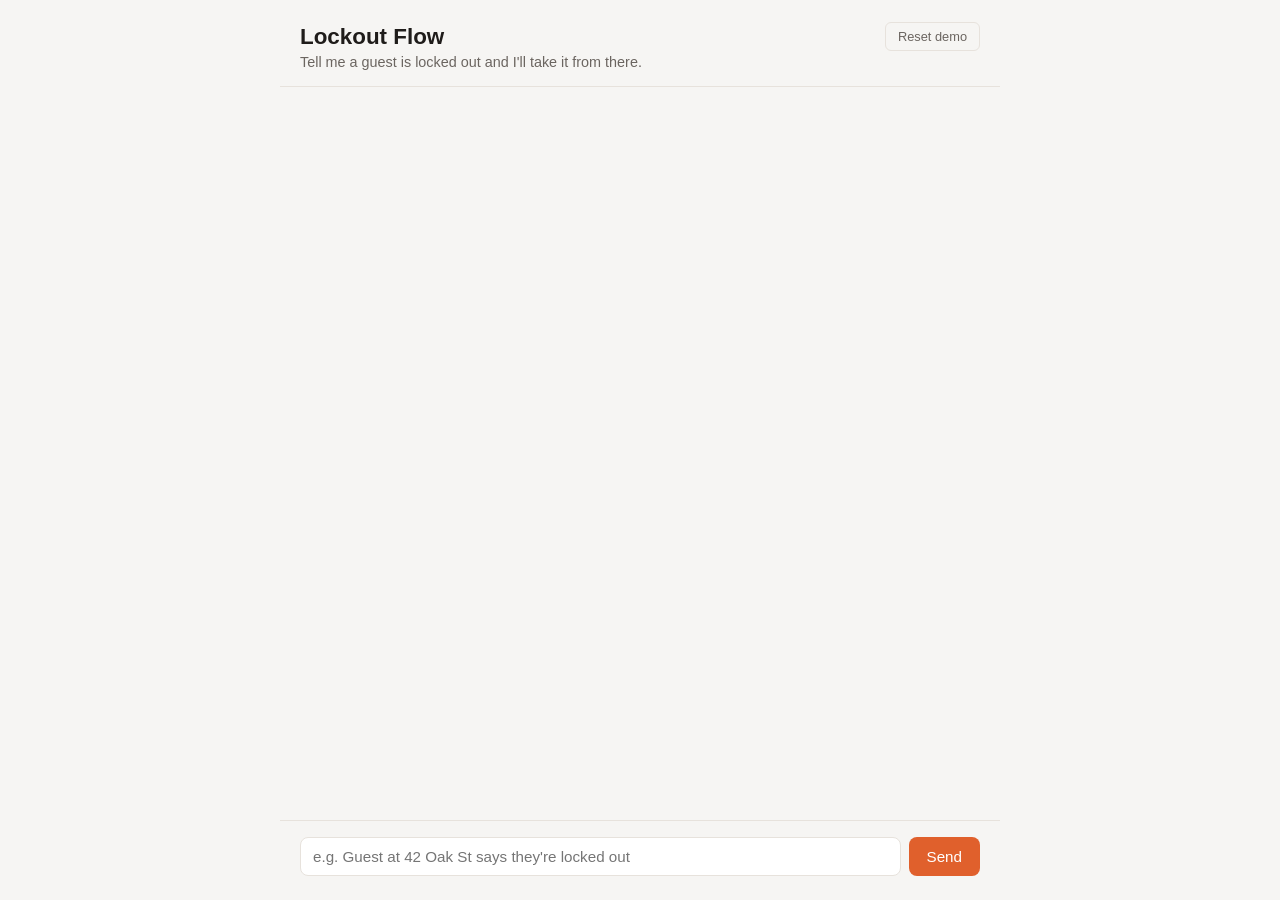
==== static/index.html @ 3b517aba "Lockout flow: host assistant that closes a guest lockout end-to-end Groq/Llama tool-calling agent th" ====
<!doctype html>
<html lang="en">
<head>
  <meta charset="utf-8" />
  <meta name="viewport" content="width=device-width, initial-scale=1" />
  <title>Lockout Flow — Host Assistant</title>
  <link rel="stylesheet" href="/static/style.css" />
</head>
<body>
  <div class="app">
    <header>
      <h1>Lockout Flow</h1>
      <p class="subtitle">Tell me a guest is locked out and I'll take it from there.</p>
      <button id="resetBtn" class="reset-btn" type="button">Reset demo</button>
    </header>

    <main id="log" class="log"></main>

    <form id="composer" class="composer">
      <input id="messageInput" type="text" autocomplete="off"
             placeholder="e.g. Guest at 42 Oak St says they're locked out" />
      <button type="submit">Send</button>
    </form>
  </div>

  <script src="/static/app.js"></script>
</body>
</html>
---- static/style.css ----
:root {
  --bg: #f6f5f3;
  --panel: #ffffff;
  --ink: #1f1c1a;
  --muted: #6b6560;
  --accent: #e0602c;
  --accent-ink: #ffffff;
  --border: #e7e2dc;
  --host-bubble: #efece6;
  --assistant-bubble: #fff;
  --card-bg: #fff6ef;
  --card-border: #f0c9a8;
  --danger: #b3401f;
}

* { box-sizing: border-box; }

body {
  margin: 0;
  background: var(--bg);
  color: var(--ink);
  font-family: -apple-system, BlinkMacSystemFont, "Segoe UI", Helvetica, Arial, sans-serif;
}

.app {
  max-width: 720px;
  margin: 0 auto;
  min-height: 100vh;
  display: flex;
  flex-direction: column;
}

header {
  padding: 24px 20px 16px;
  border-bottom: 1px solid var(--border);
  position: relative;
}

header h1 {
  margin: 0 0 4px;
  font-size: 1.4rem;
}

.subtitle {
  margin: 0;
  color: var(--muted);
  font-size: 0.9rem;
}

.reset-btn {
  position: absolute;
  top: 22px;
  right: 20px;
  background: none;
  border: 1px solid var(--border);
  color: var(--muted);
  padding: 6px 12px;
  border-radius: 6px;
  font-size: 0.8rem;
  cursor: pointer;
}
.reset-btn:hover { background: var(--host-bubble); }

.log {
  flex: 1;
  overflow-y: auto;
  padding: 20px;
  display: flex;
  flex-direction: column;
  gap: 12px;
}

.bubble {
  max-width: 85%;
  padding: 10px 14px;
  border-radius: 12px;
  line-height: 1.45;
  font-size: 0.95rem;
  white-space: pre-wrap;
}

.bubble.user {
  align-self: flex-end;
  background: var(--accent);
  color: var(--accent-ink);
  border-bottom-right-radius: 4px;
}

.bubble.assistant {
  align-self: flex-start;
  background: var(--assistant-bubble);
  border: 1px solid var(--border);
  border-bottom-left-radius: 4px;
}

.bubble.error {
  align-self: center;
  background: #fdecea;
  border: 1px solid #f3c2ba;
  color: var(--danger);
  font-size: 0.85rem;
}

.action-card {
  align-self: flex-start;
  max-width: 90%;
  background: var(--card-bg);
  border: 1px solid var(--card-border);
  border-radius: 12px;
  padding: 12px 14px;
  font-size: 0.9rem;
}

.action-card .action-title {
  font-weight: 600;
  margin-bottom: 6px;
}

.action-card pre {
  margin: 6px 0 10px;
  background: rgba(0,0,0,0.03);
  padding: 8px;
  border-radius: 6px;
  font-size: 0.8rem;
  overflow-x: auto;
}

.action-card .actions {
  display: flex;
  gap: 8px;
}

.action-card button {
  border: none;
  border-radius: 6px;
  padding: 6px 14px;
  font-size: 0.85rem;
  cursor: pointer;
}

.action-card .confirm {
  background: var(--accent);
  color: var(--accent-ink);
}

.action-card .cancel {
  background: var(--host-bubble);
  color: var(--ink);
}

.action-card.resolved {
  opacity: 0.7;
}

.composer {
  display: flex;
  gap: 8px;
  padding: 16px 20px 24px;
  border-top: 1px solid var(--border);
}

.composer input {
  flex: 1;
  padding: 10px 12px;
  border: 1px solid var(--border);
  border-radius: 8px;
  font-size: 0.95rem;
}

.composer button {
  padding: 10px 18px;
  background: var(--accent);
  color: var(--accent-ink);
  border: none;
  border-radius: 8px;
  font-size: 0.95rem;
  cursor: pointer;
}

.composer button:disabled,
.composer input:disabled {
  opacity: 0.5;
  cursor: not-allowed;
}

.typing {
  align-self: flex-start;
  color: var(--muted);
  font-size: 0.85rem;
  font-style: italic;
}
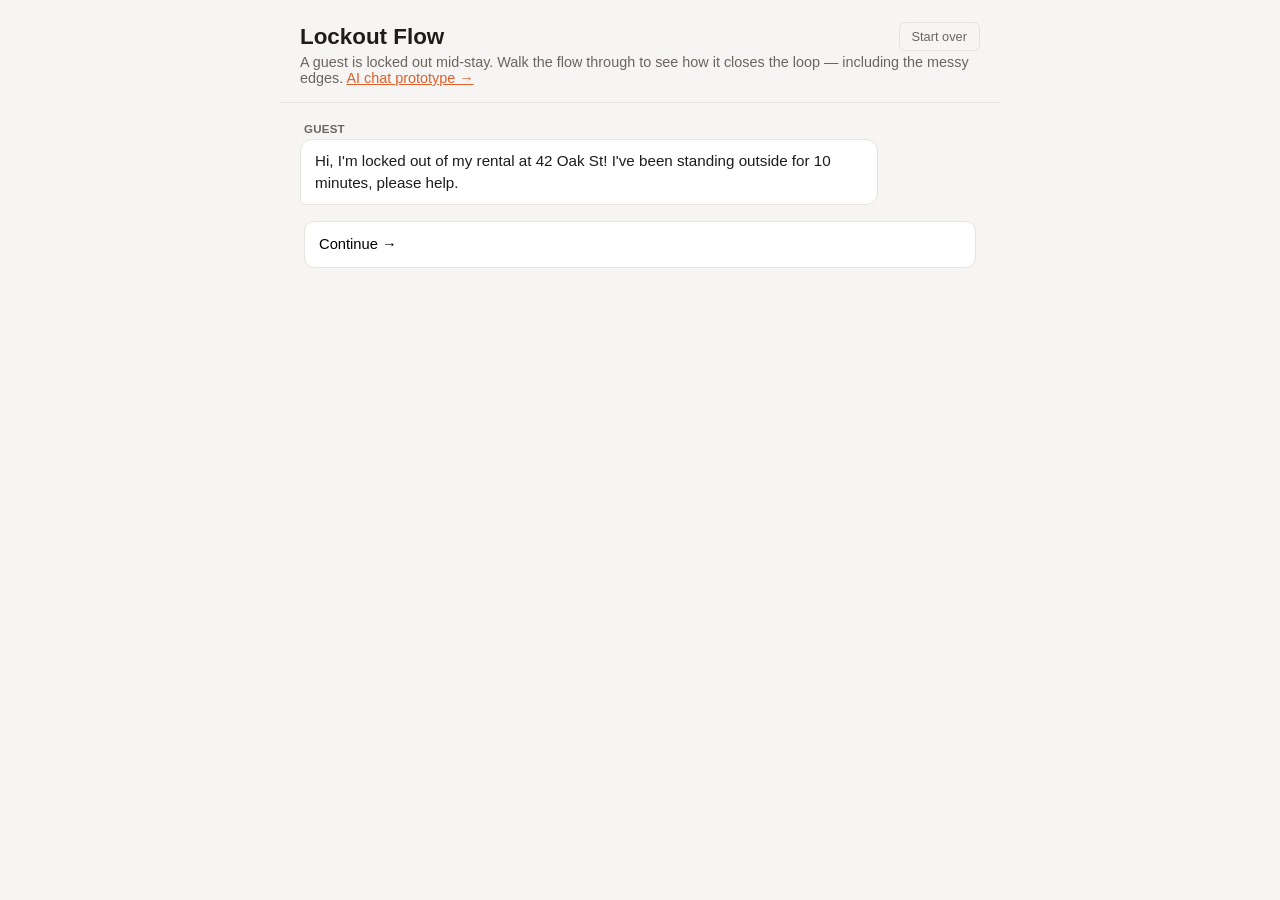
==== commit 7ac196ee: "Replace live-chat UI with a deterministic guided walkthrough The free-form AI chat was unreliable fo" ====
--- a/static/index.html
+++ b/static/index.html
@@ -3,26 +3,20 @@
 <head>
   <meta charset="utf-8" />
   <meta name="viewport" content="width=device-width, initial-scale=1" />
-  <title>Lockout Flow — Host Assistant</title>
+  <title>Lockout Flow — Guided Walkthrough</title>
   <link rel="stylesheet" href="/static/style.css" />
 </head>
 <body>
   <div class="app">
     <header>
       <h1>Lockout Flow</h1>
-      <p class="subtitle">Tell me a guest is locked out and I'll take it from there.</p>
-      <button id="resetBtn" class="reset-btn" type="button">Reset demo</button>
+      <p class="subtitle">A guest is locked out mid-stay. Walk the flow through to see how it closes the loop — including the messy edges. <a href="/chat">AI chat prototype →</a></p>
+      <button id="restartTop" class="reset-btn" type="button">Start over</button>
     </header>
 
     <main id="log" class="log"></main>
-
-    <form id="composer" class="composer">
-      <input id="messageInput" type="text" autocomplete="off"
-             placeholder="e.g. Guest at 42 Oak St says they're locked out" />
-      <button type="submit">Send</button>
-    </form>
   </div>
 
-  <script src="/static/app.js"></script>
+  <script src="/static/scenario.js"></script>
 </body>
 </html>
--- a/static/style.css
+++ b/static/style.css
@@ -189,3 +189,173 @@
   font-size: 0.85rem;
   font-style: italic;
 }
+
+.proto-tag {
+  display: inline-block;
+  vertical-align: middle;
+  margin-left: 8px;
+  font-size: 0.62rem;
+  font-weight: 600;
+  letter-spacing: 0.04em;
+  text-transform: uppercase;
+  color: var(--accent);
+  background: var(--card-bg);
+  border: 1px solid var(--card-border);
+  border-radius: 999px;
+  padding: 2px 8px;
+}
+
+.subtitle a {
+  color: var(--accent);
+}
+
+/* --- Scenario walkthrough --- */
+
+.turn {
+  display: flex;
+  flex-direction: column;
+  gap: 4px;
+  max-width: 85%;
+}
+
+.turn.guest { align-self: flex-start; }
+.turn.agent { align-self: flex-end; align-items: flex-end; }
+
+.speaker-label {
+  font-size: 0.72rem;
+  font-weight: 600;
+  letter-spacing: 0.02em;
+  text-transform: uppercase;
+  color: var(--muted);
+  padding: 0 4px;
+}
+
+.turn .bubble {
+  max-width: 100%;
+}
+
+.turn.guest .bubble {
+  background: var(--assistant-bubble);
+  border: 1px solid var(--border);
+  border-bottom-left-radius: 4px;
+}
+
+.turn.agent .bubble {
+  background: var(--accent);
+  color: var(--accent-ink);
+  border-bottom-right-radius: 4px;
+}
+
+.choices {
+  align-self: stretch;
+  display: flex;
+  flex-direction: column;
+  gap: 8px;
+  padding: 4px 4px 8px;
+}
+
+.choices .choices-label {
+  font-size: 0.75rem;
+  color: var(--muted);
+  margin-bottom: 2px;
+}
+
+.choice-btn {
+  text-align: left;
+  background: var(--panel);
+  border: 1px solid var(--border);
+  border-radius: 10px;
+  padding: 12px 14px;
+  font-size: 0.92rem;
+  line-height: 1.4;
+  cursor: pointer;
+  transition: border-color 0.15s, background 0.15s;
+}
+
+.choice-btn:hover {
+  border-color: var(--accent);
+  background: var(--card-bg);
+}
+
+.end-panel {
+  align-self: center;
+  text-align: center;
+  padding: 16px 20px;
+  display: flex;
+  flex-direction: column;
+  align-items: center;
+  gap: 10px;
+}
+
+.end-badge {
+  display: inline-block;
+  font-weight: 600;
+  font-size: 0.9rem;
+  padding: 6px 16px;
+  border-radius: 999px;
+}
+
+.end-badge.resolved {
+  background: #e8f5e9;
+  color: #2e7d32;
+  border: 1px solid #b7dfba;
+}
+
+.end-badge.escalated {
+  background: #fff3e0;
+  color: #b3401f;
+  border: 1px solid var(--card-border);
+}
+
+.end-badge.followup {
+  background: #fdecea;
+  color: var(--danger);
+  border: 1px solid #f3c2ba;
+}
+
+.log-note {
+  font-size: 0.78rem;
+  color: var(--muted);
+}
+
+.restart-btn {
+  padding: 10px 20px;
+  background: var(--accent);
+  color: var(--accent-ink);
+  border: none;
+  border-radius: 8px;
+  font-size: 0.9rem;
+  cursor: pointer;
+}
+
+.scenario-menu {
+  align-self: center;
+  display: flex;
+  flex-wrap: wrap;
+  justify-content: center;
+  gap: 8px;
+  padding: 4px;
+}
+
+.scenario-menu-label {
+  align-self: center;
+  width: 100%;
+  text-align: center;
+  font-size: 0.78rem;
+  color: var(--muted);
+  margin-bottom: 2px;
+}
+
+.scenario-btn {
+  background: var(--panel);
+  border: 1px solid var(--border);
+  border-radius: 999px;
+  padding: 8px 14px;
+  font-size: 0.82rem;
+  cursor: pointer;
+}
+
+.scenario-btn:hover {
+  border-color: var(--accent);
+  background: var(--card-bg);
+}
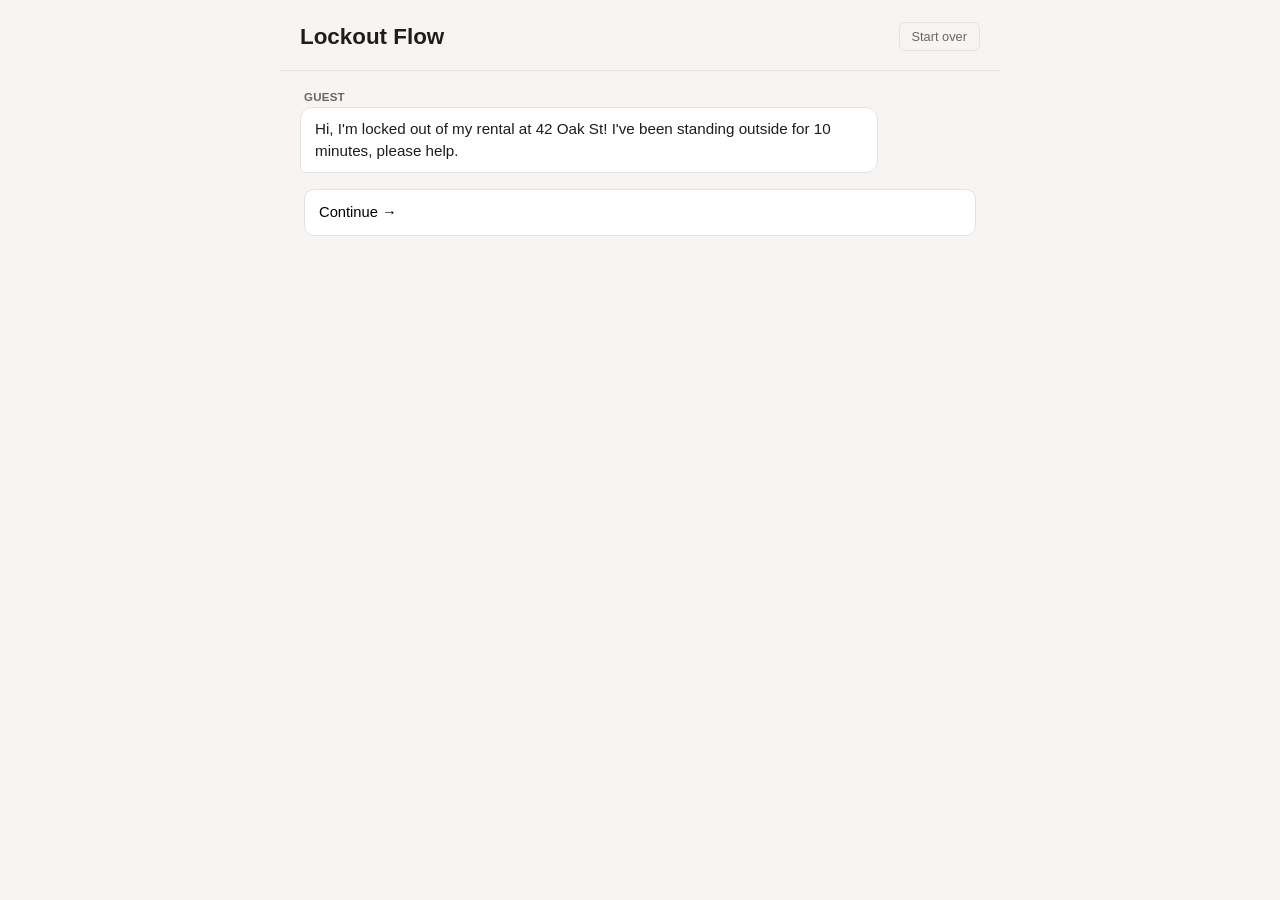
==== commit a55bd4bc: "Remove header subtitle lines and cross-links for a cleaner demo view" ====
--- a/static/index.html
+++ b/static/index.html
@@ -10,7 +10,6 @@
   <div class="app">
     <header>
       <h1>Lockout Flow</h1>
-      <p class="subtitle">A guest is locked out mid-stay. Walk the flow through to see how it closes the loop — including the messy edges. <a href="/chat">AI chat prototype →</a></p>
       <button id="restartTop" class="reset-btn" type="button">Start over</button>
     </header>
 
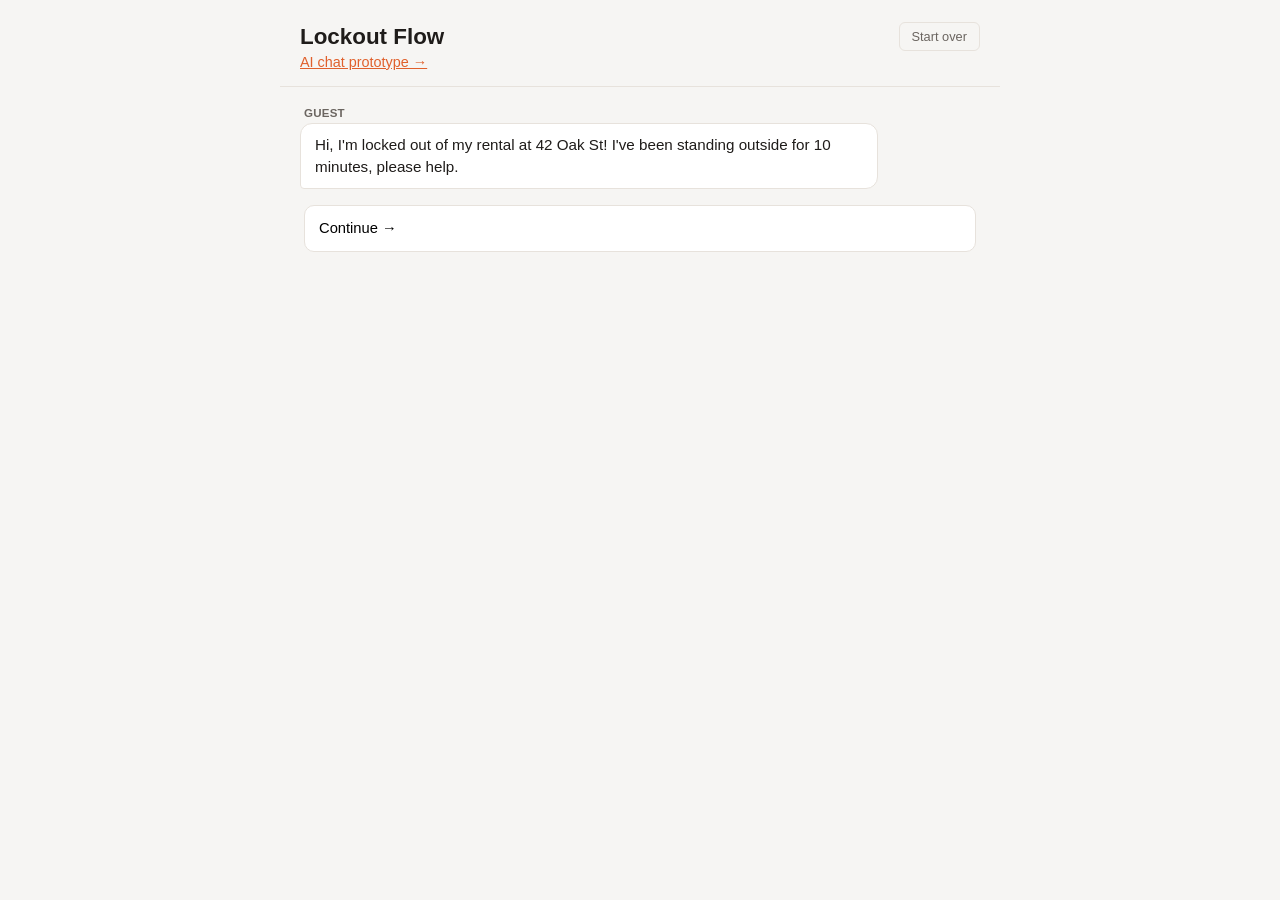
==== commit b57a99e7: "Keep cross-page nav links, just drop the descriptive subtitle text" ====
--- a/static/index.html
+++ b/static/index.html
@@ -10,6 +10,7 @@
   <div class="app">
     <header>
       <h1>Lockout Flow</h1>
+      <p class="subtitle"><a href="/chat">AI chat prototype →</a></p>
       <button id="restartTop" class="reset-btn" type="button">Start over</button>
     </header>
 
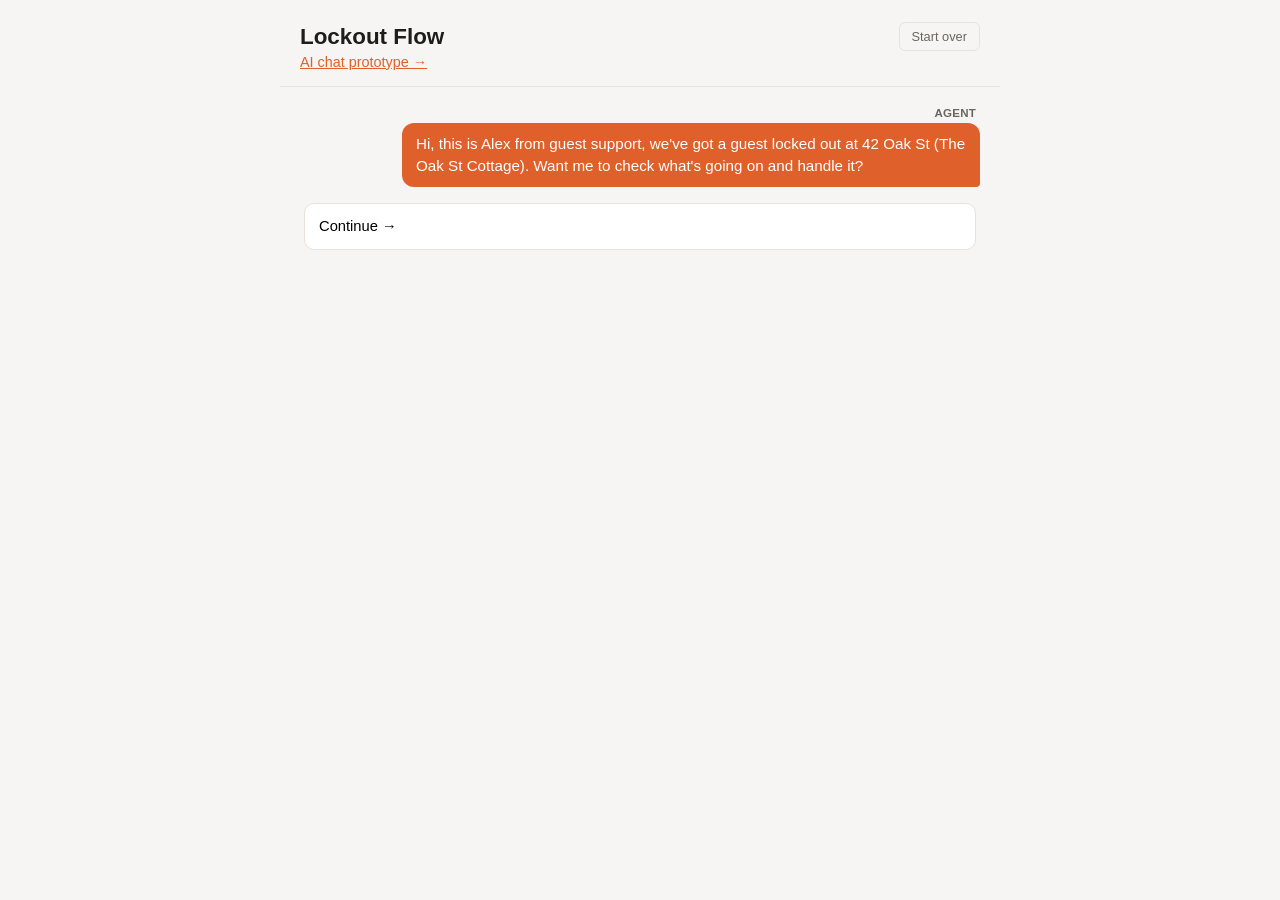
==== commit d613dc3d: "Replace em dashes with commas across the interface" ====
--- a/static/index.html
+++ b/static/index.html
@@ -3,7 +3,7 @@
 <head>
   <meta charset="utf-8" />
   <meta name="viewport" content="width=device-width, initial-scale=1" />
-  <title>Lockout Flow — Guided Walkthrough</title>
+  <title>Lockout Flow, Guided Walkthrough</title>
   <link rel="stylesheet" href="/static/style.css" />
 </head>
 <body>
--- a/static/style.css
+++ b/static/style.css
@@ -183,6 +183,28 @@
   cursor: not-allowed;
 }
 
+.wrapup-bar {
+  display: flex;
+  justify-content: center;
+  padding: 0 20px 20px;
+}
+
+.wrapup-btn {
+  background: none;
+  border: 1px solid var(--border);
+  color: var(--muted);
+  padding: 8px 16px;
+  border-radius: 8px;
+  font-size: 0.82rem;
+  cursor: pointer;
+}
+
+.wrapup-btn:hover {
+  border-color: var(--accent);
+  color: var(--accent);
+  background: var(--card-bg);
+}
+
 .typing {
   align-self: flex-start;
   color: var(--muted);
